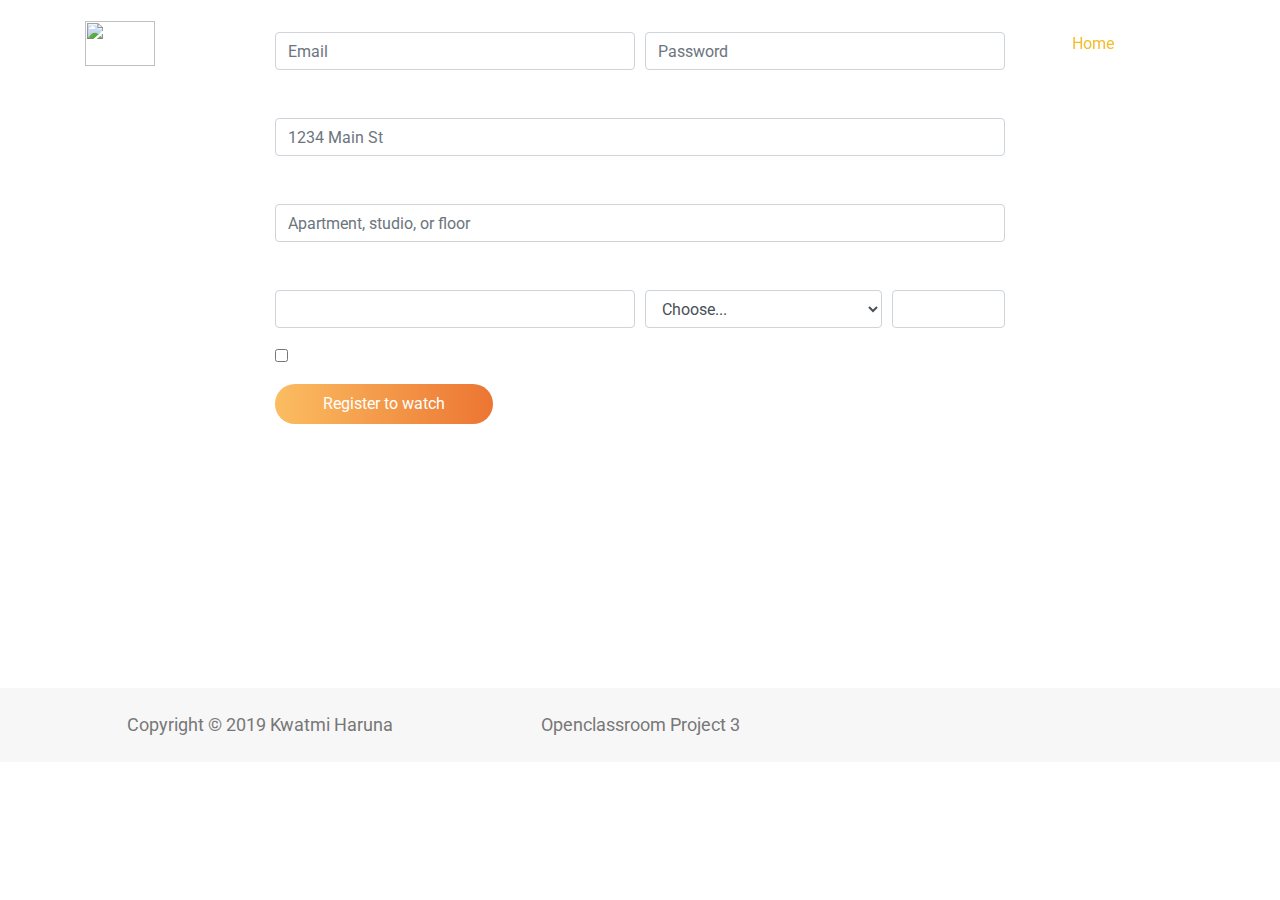
==== register.html @ fc24de19 "form and details" ====
<!DOCTYPE html>
<html>
<head>
	<title></title>
	<!-- css -->
	<link rel="stylesheet" href="https://stackpath.bootstrapcdn.com/bootstrap/4.3.1/css/bootstrap.min.css" integrity="sha384-ggOyR0iXCbMQv3Xipma34MD+dH/1fQ784/j6cY/iJTQUOhcWr7x9JvoRxT2MZw1T" crossorigin="anonymous">
	<!-- font -->
	<link rel="stylesheet" href="https://use.fontawesome.com/releases/v5.7.2/css/all.css" integrity="sha384-fnmOCqbTlWIlj8LyTjo7mOUStjsKC4pOpQbqyi7RrhN7udi9RwhKkMHpvLbHG9Sr" crossorigin="anonymous">
	<link href="https://fonts.googleapis.com/css?family=Roboto|Quicksand|Noto+Sans" rel="stylesheet">
	<!-- custom css  -->
	<link rel="stylesheet" type="text/css" href="css/style.css">
</head>
<body>
	<section class="header">
		<nav class="navbar navbar-expand-lg fixed-top navbar-light text-white  px-5 py-3">
			<div class="container nav-container">
  				<a class="navbar-brand header-logo" href="index.html"><img src="img/logo.png" alt=""></a>
  				<button class="navbar-toggler" type="button" data-toggle="collapse" data-target="#navbarNavAltMarkup" aria-controls="navbarNavAltMarkup" aria-expanded="false" aria-label="Toggle navigation">
  					<i class="fa fa-bars text-white"></i>
				</button>
			  	<div class="collapse navbar-collapse" id="navbarNavAltMarkup">
				    <div class="navbar-nav ml-auto">
				      <a class="nav-item nav-link active" href="index.html">Home <span class="sr-only">(current)</span></a>
				      <a class="nav-item nav-link" href="register.html">Register</a>
				     
				    
				    </div>
			  	</div>
			</div>
		</nav>
	</section>

	<!-- slider -->
	<section>
		<div class="container">
			<div class="row ">
				<div class="col-lg-8 col-md-12 col-sm-12 col-xs-12 mx-auto >
					<form class="">
				  <div class="form-row">
				    <div class="form-group col-md-6">
				      <label for="inputEmail4">Email</label>
				      <input type="email" class="form-control" id="inputEmail4" placeholder="Email">
				    </div>
				    <div class="form-group col-md-6">
				      <label for="inputPassword4">Password</label>
				      <input type="password" class="form-control" id="inputPassword4" placeholder="Password">
				    </div>
				  </div>
				  <div class="form-group">
				    <label for="inputAddress">Address</label>
				    <input type="text" class="form-control" id="inputAddress" placeholder="1234 Main St">
				  </div>
				  <div class="form-group">
				    <label for="inputAddress2">Address 2</label>
				    <input type="text" class="form-control" id="inputAddress2" placeholder="Apartment, studio, or floor">
				  </div>
				  <div class="form-row">
				    <div class="form-group col-md-6">
				      <label for="inputCity">City</label>
				      <input type="text" class="form-control" id="inputCity">
				    </div>
				    <div class="form-group col-md-4">
				      <label for="inputState">State</label>
				      <select id="inputState" class="form-control">
				        <option selected>Choose...</option>
				        <option>...</option>
				      </select>
				    </div>
				    <div class="form-group col-md-2">
				      <label for="inputZip">Zip</label>
				      <input type="text" class="form-control" id="inputZip">
				    </div>
				  </div>
				  <div class="form-group">
				    <div class="form-check">
				      <input class="form-check-input" type="checkbox" id="gridCheck">
				      <label class="form-check-label" for="gridCheck">
				        Check me out
				      </label>
				    </div>
				  </div>
  			 		<button type="button" class="btn btn-light btn-trailer px-5 py-2">Register to watch</button>
				</form>	
				</div>
			</div>
		</div>
	</section>
	<section>
		<div class="container ">
			<div class="row">
				<div class="col-lg-8 col-md-12 col-sm-12 col-xs-12 mx-auto ">
					<h1>
						About US 
					</h1>
					<p>
						Lorem ipsum dolor sit amet, odio lacinia scelerisque. Massa dapibus malesuada sollicitudin id eleifend, wisi volutpat eu ut facilisis sollicitudin nunc. Felis nec mauris felis et, metus est non, ipsum tortor id duis eros lectus, viverra nonummy eu sit neque est, scelerisque neque nec est pretium blandit. Faucibus quis nec pharetra. Phasellus suspendisse quisque, egestas vestibulum interdum ut nam imperdiet at, purus sapien gravida sed, proin nam ultricies. Praesent quam lobortis, sed maecenas wisi aliquam arcu, tellus arcu felis urna hendrerit labore, lorem vehicula sed lobortis vel leo. Libero turpis metus vel, at luctus maxime pellentesque dapibus arcu mauris, odio leo vel sodales diam nunc, in at risus. Sed suspendisse dolor.
					</p>
				</div>
				<div class="col-lg-4 col-md-12 col-sm-12 col-xs-12">
					<p>
						<h1>
						CONTACT US 
					</h1>
					<p>
						Lorem ipsum dolor sit amet, odio lacinia scelerisque. Massa dapibus malesuada sollicitudin id eleifend, wisi volutpat eu ut facilisis sollicitudin nunc. Felis nec mauris felis et, metus est non, ipsum tortor id duis eros lectus, viverra nonummy eu sit neque est, scelerisque neque nec est pretium blandit. 
					</p>
					</p>
				</div>
			</div>
		</div>
	</section>
	<!-- test -->
	<section>
		<footer>
				<div class="container py-3"	>
					<div class="row">
						<div class="col-lg-4 text-center  col-md-6 col-sm-6 col-xs-12 py-2">
							<p class="footer-text my-0">Copyright &copy; 2019 Kwatmi Haruna</p>
						</div>
						<div class="col-lg-4 text-center  col-md-6 col-sm-6 col-xs-12 py-2">
							<p class="footer-text my-0">Openclassroom Project 3 </p>
						</div>
						<div class="col-lg-4 text-center  col-md-12 col-sm-6 col-xs-12">
							<i class="fab fa-facebook-square footer-icon review"></i>
							<i class="fab fa-twitter-square footer-icon review"></i>
							<i class="fab fa-instagram footer-icon review"></i>
							
						</div>
					</div>
					
				</div>
		</footer>
	</section>




	<!-- js -->
	<script src="https://code.jquery.com/jquery-3.3.1.slim.min.js" integrity="sha384-q8i/X+965DzO0rT7abK41JStQIAqVgRVzpbzo5smXKp4YfRvH+8abtTE1Pi6jizo" crossorigin="anonymous"></script>
	<script src="https://cdnjs.cloudflare.com/ajax/libs/popper.js/1.14.7/umd/popper.min.js" integrity="sha384-UO2eT0CpHqdSJQ6hJty5KVphtPhzWj9WO1clHTMGa3JDZwrnQq4sF86dIHNDz0W1" crossorigin="anonymous"></script>
	<script src="https://stackpath.bootstrapcdn.com/bootstrap/4.3.1/js/bootstrap.min.js" integrity="sha384-JjSmVgyd0p3pXB1rRibZUAYoIIy6OrQ6VrjIEaFf/nJGzIxFDsf4x0xIM+B07jRM" crossorigin="anonymous"></script>

	<script type="text/javascript">
		 $(window).on("scroll", function() {
            if($(window).scrollTop()) {
                  $('.navbar').addClass('black');
            }

            else {
                  $('.navbar').removeClass('black');
            }
      })
	</script>


</body>
</html>
---- css/style.css ----
body  {
    height: 100%;
    font-family: Roboto;
    color: #fff;

}

/*navbar */
.header-logo img{
	width: 70px;
	height: 45px;
}

.navbar-toggler-icon{
  color: #fff;
}
.navbar-light .navbar-nav .nav-link {
    color: rgb(255, 255, 255);
}

.navbar-light .navbar-nav .nav-link:hover {
    color: rgb(255, 255, 255);
    
}

.navbar-light .navbar-nav .active>.nav-link, .navbar-light .navbar-nav .nav-link.active, .navbar-light .navbar-nav .nav-link.show, .navbar-light .navbar-nav .show>.nav-link {
    color: rgba(241, 181, 20, 0.9);
}
.navbar-light .navbar-nav .nav-link:focus, .navbar-light .navbar-nav .nav-link:hover {
    color: rgba(223, 130, 36, 0.92);
}
/*transparent navbar color*/
 .black{
	background-color: #000000d4;
	transition: 5s;
}
/*navbar toggle mobile bars*/
.fa-bars{

  font-size: 2.5em;
}
/*slider */

.carousel-item:after {
	content:"";
  display:block;
  position:absolute;
  top:0;
  bottom:0;
  left:0;
  right:0;
  
  background:rgba(0,0,0,0.57);

}

.carousel-indicators li {
  width: 10px;
  height: 10px;
  border-radius: 100%;
}


.carousel-caption {
  position: absolute;
  top: 50%;
  left: 40%;
  transform: translate(-50%, -50%);  
  z-index: 10;
  
  padding-top: 20px;
  
  padding-bottom: 20px;
  
  color: #fff;
  
  text-align: left;
  
  text-shadow: 0 1px 2px rgba(0, 0, 0, .6);

 
}

/*pg span on slider */
span {
	 text-align: center;
	 margin-top:  10px;
	 margin-bottom: 30px;
	    color: rgba(241, 181, 20, 0.9);

}

.btn-trailer {

	    border: none;
    background-image: linear-gradient(to right,#fbbd61,#ec7532);
    color: #fff;
    border-radius: 20px;
}

.head-caption{

	 font-family: Quicksand ;
	 font-weight: bold;


}


/*pg span style*/
.certificate{

	    font-size: 13px;
    font-weight: 700;
    line-height: 48px;
    display: inline-block;
    width: 48px;
    height: 48px;
    margin-right: 8px;
    transform: translateY(2px);
    text-align: center;
    color: #fff;
    border: solid 2px #fff;
    border-radius: 50%;
}


/*cards */

.tittle-txt{

      font-size: 18px;
    margin-bottom: 40px;
    letter-spacing: 1.7px;
    text-transform: uppercase;
    color: #ec7532;
}
.tittle-txt::after{
  position: absolute;
    right: auto;
    bottom: -1px;
    display: block;
    width: 125px;
    height: 4px;
    content: '';
    background-image: linear-gradient(to right,#fbbd61,#ec7532);
}

.overlay-bg{

  background:transparent;
  border: 2px solid #ec7532;
  width: 80px;
  height: 80px;
  position: absolute;
  top: 50%;
  left: 50%;
  transform: translate(-50%, -50%);  
  border-radius: 50%;
}
.overlay-bg:hover{

  background:#ec7532;
  width: 80px;
  height: 80px;
  position: absolute;
  top: 50%;
  left: 50%;
  transform: translate(-50%, -50%);  
  border-radius: 50%;
  
}

.fa-play{

 
  font-size: 2.5em;
   color: #fff;

}

.foverlay-bg:hover~ .fa-play{

 
  font-size: 2.5em;
   
    
}
/* rating */
.rating{

  font-size: 1em;
  color: #777;
}

.rating p{
    margin-top: 0.5rem;
    margin-bottom: 0.3rem;
    font-size: 1.2em;

}

/*review starts */
.review{
  color: #ec7532;

}

/*footer*/

footer  {
    display: block;
    background: #f7f7f7;
}
.footer-text{

  color: #777;
  font-size:  1.1em;
}

.footer-icon{
  font-size:  2.5em;
}


/*register*/
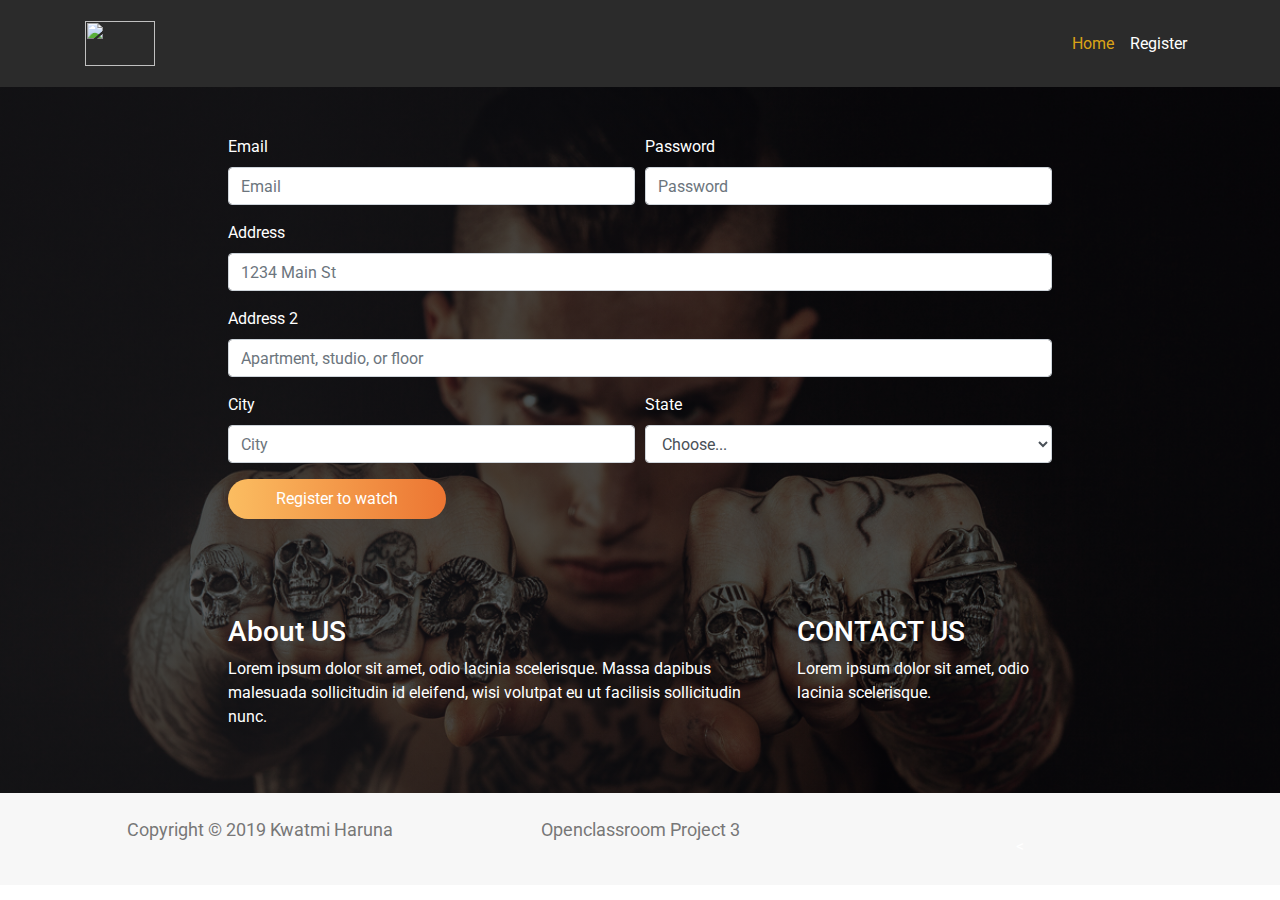
==== commit cde916af: "page styled" ====
--- a/register.html
+++ b/register.html
@@ -12,7 +12,7 @@
 </head>
 <body>
 	<section class="header">
-		<nav class="navbar navbar-expand-lg fixed-top navbar-light text-white  px-5 py-3">
+		<nav class="navbar navbar-expand-lg  navbar-light text-white black  px-5 py-3">
 			<div class="container nav-container">
   				<a class="navbar-brand header-logo" href="index.html"><img src="img/logo.png" alt=""></a>
   				<button class="navbar-toggler" type="button" data-toggle="collapse" data-target="#navbarNavAltMarkup" aria-controls="navbarNavAltMarkup" aria-expanded="false" aria-label="Toggle navigation">
@@ -30,62 +30,72 @@
 		</nav>
 	</section>
 
-	<!-- slider -->
+	<!-- form -->
 	<section>
-		<div class="container">
+		<div class="container-fluid bg">
 			<div class="row ">
-				<div class="col-lg-8 col-md-12 col-sm-12 col-xs-12 mx-auto >
+				<div class="col-lg-8 col-md-12 col-sm-12 col-xs-12 mx-auto py-5" >
 					<form class="">
-				  <div class="form-row">
-				    <div class="form-group col-md-6">
-				      <label for="inputEmail4">Email</label>
-				      <input type="email" class="form-control" id="inputEmail4" placeholder="Email">
-				    </div>
-				    <div class="form-group col-md-6">
-				      <label for="inputPassword4">Password</label>
-				      <input type="password" class="form-control" id="inputPassword4" placeholder="Password">
-				    </div>
-				  </div>
-				  <div class="form-group">
-				    <label for="inputAddress">Address</label>
-				    <input type="text" class="form-control" id="inputAddress" placeholder="1234 Main St">
-				  </div>
-				  <div class="form-group">
-				    <label for="inputAddress2">Address 2</label>
-				    <input type="text" class="form-control" id="inputAddress2" placeholder="Apartment, studio, or floor">
-				  </div>
-				  <div class="form-row">
-				    <div class="form-group col-md-6">
-				      <label for="inputCity">City</label>
-				      <input type="text" class="form-control" id="inputCity">
-				    </div>
-				    <div class="form-group col-md-4">
-				      <label for="inputState">State</label>
-				      <select id="inputState" class="form-control">
-				        <option selected>Choose...</option>
-				        <option>...</option>
-				      </select>
-				    </div>
-				    <div class="form-group col-md-2">
-				      <label for="inputZip">Zip</label>
-				      <input type="text" class="form-control" id="inputZip">
-				    </div>
-				  </div>
-				  <div class="form-group">
-				    <div class="form-check">
-				      <input class="form-check-input" type="checkbox" id="gridCheck">
-				      <label class="form-check-label" for="gridCheck">
-				        Check me out
-				      </label>
-				    </div>
-				  </div>
-  			 		<button type="button" class="btn btn-light btn-trailer px-5 py-2">Register to watch</button>
-				</form>	
+					  	<div class="form-row">
+						    <div class="form-group col-md-6">
+						      <label for="inputEmail4">Email</label>
+						      <input type="email" class="form-control" id="inputEmail4" placeholder="Email">
+						    </div>
+						    <div class="form-group col-md-6">
+						      <label for="inputPassword4">Password</label>
+						      <input type="password" class="form-control" id="inputPassword4" placeholder="Password">
+						    </div>
+					  	</div>
+					  	<div class="form-group">
+						    <label for="inputAddress">Address</label>
+						    <input type="text" class="form-control" id="inputAddress" placeholder="1234 Main St">
+					  	</div>
+					  	<div class="form-group">
+						    <label for="inputAddress2">Address 2</label>
+						    <input type="text" class="form-control" id="inputAddress2" placeholder="Apartment, studio, or floor">
+					  	</div>
+					  	<div class="form-row">
+						    <div class="form-group col-md-6">
+						      <label for="inputCity">City</label>
+						      <input type="text" class="form-control" id="inputCity" placeholder="City">
+						    </div>
+						    <div class="form-group col-md-6">
+						      <label for="inputState">State</label>
+						      <select id="inputState" class="form-control">
+						        <option selected>Choose...</option>
+						        <option>...</option>
+						      </select>
+						    </div>
+					  	</div>
+  			 			<div class="center justify-content-center">
+  			 				<button type="button" class="btn btn-light btn-trailer px-5 py-2">Register to watch</button>
+  			 			</div>
+  			 		</form>	
+				</div>
+				<div class="col-lg-8 col-md-12 col-sm-12 col-xs-12 mx-auto py-5" >
+					<div class="row">
+						<div class="col-lg-8 col-md-12 col-sm-12 col-xs-12  ">
+							<h3>
+								About US 
+							</h3>
+							<p>
+								Lorem ipsum dolor sit amet, odio lacinia scelerisque. Massa dapibus malesuada sollicitudin id eleifend, wisi volutpat eu ut facilisis sollicitudin nunc. 
+							</p>
+						</div>
+						<div class="col-lg-4 col-md-12 col-sm-12 col-xs-12">
+							<h3>
+								CONTACT US 
+							</h3>
+							<p>
+								Lorem ipsum dolor sit amet, odio lacinia scelerisque. 
+							</p>
+						</div>
+					</div>
 				</div>
 			</div>
 		</div>
 	</section>
-	<section>
+	<!-- <section>
 		<div class="container ">
 			<div class="row">
 				<div class="col-lg-8 col-md-12 col-sm-12 col-xs-12 mx-auto ">
@@ -108,7 +118,7 @@
 				</div>
 			</div>
 		</div>
-	</section>
+	</section>  -->
 	<!-- test -->
 	<section>
 		<footer>
@@ -121,9 +131,9 @@
 							<p class="footer-text my-0">Openclassroom Project 3 </p>
 						</div>
 						<div class="col-lg-4 text-center  col-md-12 col-sm-6 col-xs-12">
-							<i class="fab fa-facebook-square footer-icon review"></i>
-							<i class="fab fa-twitter-square footer-icon review"></i>
-							<i class="fab fa-instagram footer-icon review"></i>
+							<a href="https://facebook.com" title="" target="blank"><i class="fab fa-facebook-square footer-icon review"></i></a>
+							<a href="https://twitter.com" title="" target="blank"><i class="fab fa-twitter-square footer-icon review"></i></a>
+							<<a href="https://instagram.com" title="" target="blank"><i class="fab fa-instagram footer-icon review"></i></a>
 							
 						</div>
 					</div>
@@ -140,18 +150,7 @@
 	<script src="https://cdnjs.cloudflare.com/ajax/libs/popper.js/1.14.7/umd/popper.min.js" integrity="sha384-UO2eT0CpHqdSJQ6hJty5KVphtPhzWj9WO1clHTMGa3JDZwrnQq4sF86dIHNDz0W1" crossorigin="anonymous"></script>
 	<script src="https://stackpath.bootstrapcdn.com/bootstrap/4.3.1/js/bootstrap.min.js" integrity="sha384-JjSmVgyd0p3pXB1rRibZUAYoIIy6OrQ6VrjIEaFf/nJGzIxFDsf4x0xIM+B07jRM" crossorigin="anonymous"></script>
 
-	<script type="text/javascript">
-		 $(window).on("scroll", function() {
-            if($(window).scrollTop()) {
-                  $('.navbar').addClass('black');
-            }
-
-            else {
-                  $('.navbar').removeClass('black');
-            }
-      })
-	</script>
-
+	
 
 </body>
 </html>--- a/css/style.css
+++ b/css/style.css
@@ -224,3 +224,14 @@
 
 
 /*register*/
+.bg{
+
+      background: linear-gradient(90deg, rgba(18, 18, 19, 0.69) 23%, rgba(0, 0, 0, 0.61) 69%), url(../img/hero-2.jpg) no-repeat;
+    position: cover;
+    background-size: cover;
+    height: 100%;
+    width: 100%;
+    /* background-repeat: no-repeat; */
+    background-size: cover;
+    background-repeat: no-repeat;
+}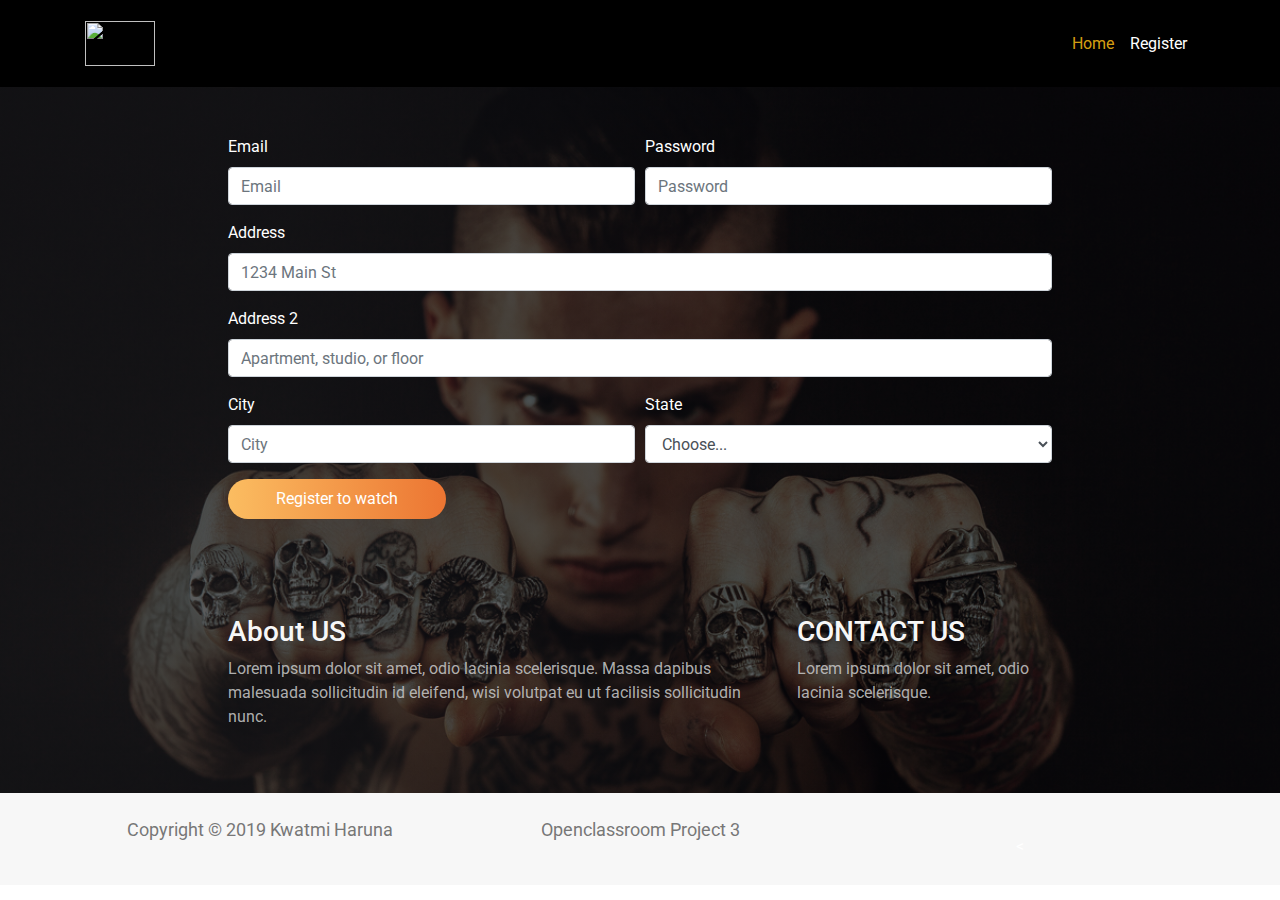
==== commit 8243394b: "page text styled" ====
--- a/register.html
+++ b/register.html
@@ -12,7 +12,7 @@
 </head>
 <body>
 	<section class="header">
-		<nav class="navbar navbar-expand-lg  navbar-light text-white black  px-5 py-3">
+		<nav class="navbar navbar-expand-lg  navbar-light text-white black-add  px-5 py-3">
 			<div class="container nav-container">
   				<a class="navbar-brand header-logo" href="index.html"><img src="img/logo.png" alt=""></a>
   				<button class="navbar-toggler" type="button" data-toggle="collapse" data-target="#navbarNavAltMarkup" aria-controls="navbarNavAltMarkup" aria-expanded="false" aria-label="Toggle navigation">
@@ -75,18 +75,18 @@
 				<div class="col-lg-8 col-md-12 col-sm-12 col-xs-12 mx-auto py-5" >
 					<div class="row">
 						<div class="col-lg-8 col-md-12 col-sm-12 col-xs-12  ">
-							<h3>
+							<h3  class="contact-header">
 								About US 
 							</h3>
-							<p>
+							<p class="contact-text">
 								Lorem ipsum dolor sit amet, odio lacinia scelerisque. Massa dapibus malesuada sollicitudin id eleifend, wisi volutpat eu ut facilisis sollicitudin nunc. 
 							</p>
 						</div>
 						<div class="col-lg-4 col-md-12 col-sm-12 col-xs-12">
-							<h3>
+							<h3 class="contact-header">
 								CONTACT US 
 							</h3>
-							<p>
+							<p class="contact-text">
 								Lorem ipsum dolor sit amet, odio lacinia scelerisque. 
 							</p>
 						</div>
@@ -95,30 +95,6 @@
 			</div>
 		</div>
 	</section>
-	<!-- <section>
-		<div class="container ">
-			<div class="row">
-				<div class="col-lg-8 col-md-12 col-sm-12 col-xs-12 mx-auto ">
-					<h1>
-						About US 
-					</h1>
-					<p>
-						Lorem ipsum dolor sit amet, odio lacinia scelerisque. Massa dapibus malesuada sollicitudin id eleifend, wisi volutpat eu ut facilisis sollicitudin nunc. Felis nec mauris felis et, metus est non, ipsum tortor id duis eros lectus, viverra nonummy eu sit neque est, scelerisque neque nec est pretium blandit. Faucibus quis nec pharetra. Phasellus suspendisse quisque, egestas vestibulum interdum ut nam imperdiet at, purus sapien gravida sed, proin nam ultricies. Praesent quam lobortis, sed maecenas wisi aliquam arcu, tellus arcu felis urna hendrerit labore, lorem vehicula sed lobortis vel leo. Libero turpis metus vel, at luctus maxime pellentesque dapibus arcu mauris, odio leo vel sodales diam nunc, in at risus. Sed suspendisse dolor.
-					</p>
-				</div>
-				<div class="col-lg-4 col-md-12 col-sm-12 col-xs-12">
-					<p>
-						<h1>
-						CONTACT US 
-					</h1>
-					<p>
-						Lorem ipsum dolor sit amet, odio lacinia scelerisque. Massa dapibus malesuada sollicitudin id eleifend, wisi volutpat eu ut facilisis sollicitudin nunc. Felis nec mauris felis et, metus est non, ipsum tortor id duis eros lectus, viverra nonummy eu sit neque est, scelerisque neque nec est pretium blandit. 
-					</p>
-					</p>
-				</div>
-			</div>
-		</div>
-	</section>  -->
 	<!-- test -->
 	<section>
 		<footer>
--- a/css/style.css
+++ b/css/style.css
@@ -33,6 +33,10 @@
  .black{
 	background-color: #000000d4;
 	transition: 5s;
+}
+.black-add{
+  background-color: #000;
+  transition: 5s;
 }
 /*navbar toggle mobile bars*/
 .fa-bars{
@@ -234,4 +238,12 @@
     /* background-repeat: no-repeat; */
     background-size: cover;
     background-repeat: no-repeat;
+}
+
+.contact-text{
+
+  color: #c4c4c4e3;
+}
+.contact-header{
+  color: #f7f7f7;
 }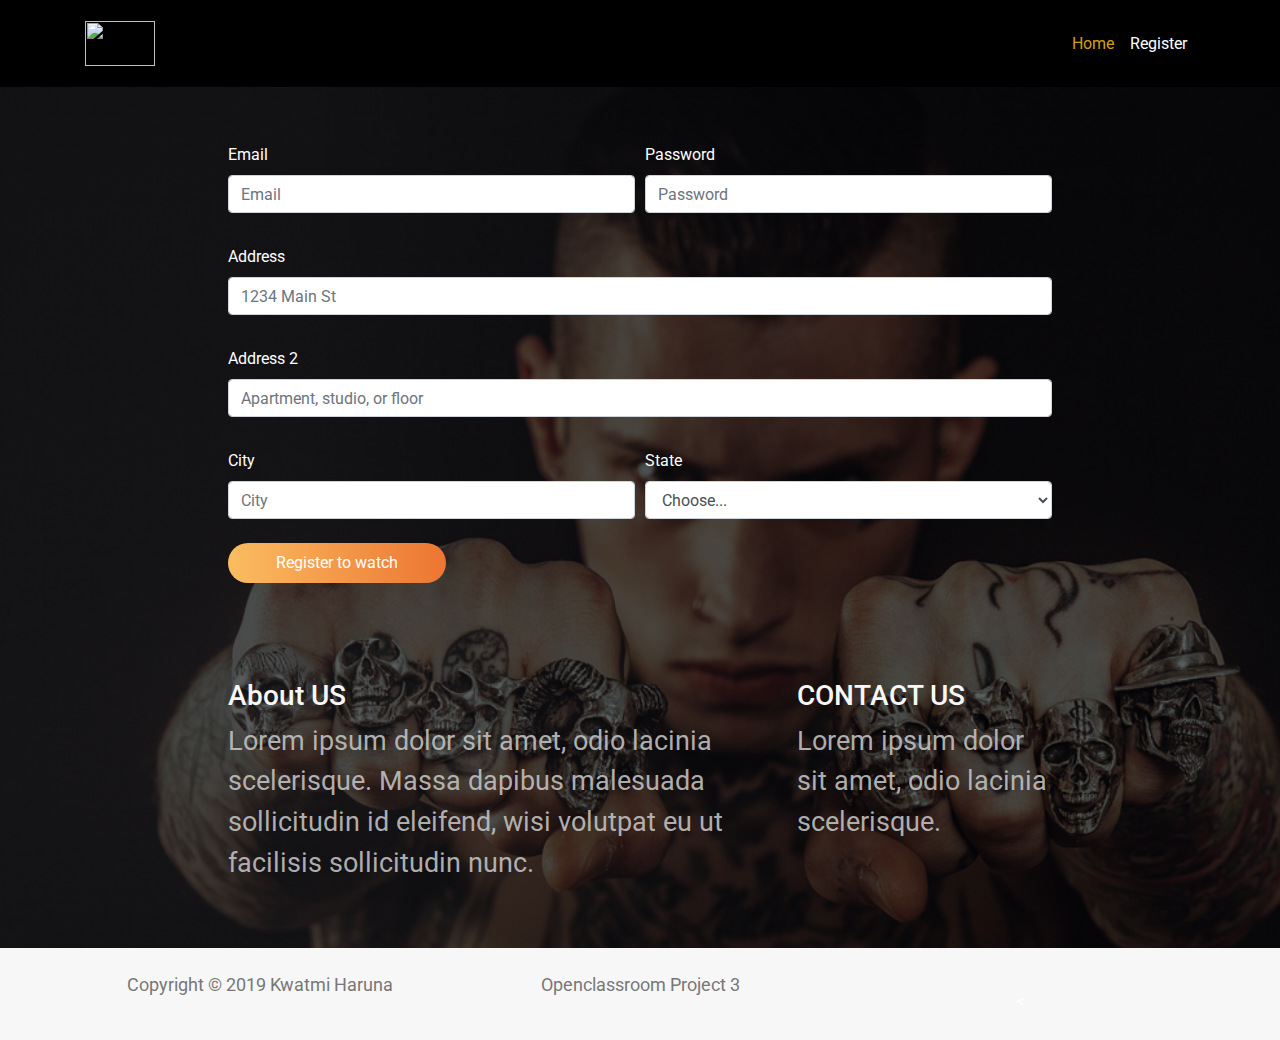
==== commit 5eac82d8: "clean up" ====
--- a/register.html
+++ b/register.html
@@ -37,29 +37,29 @@
 				<div class="col-lg-8 col-md-12 col-sm-12 col-xs-12 mx-auto py-5" >
 					<form class="">
 					  	<div class="form-row">
-						    <div class="form-group col-md-6">
+						    <div class="form-group col-md-12 col-lg-6 py-2">
 						      <label for="inputEmail4">Email</label>
 						      <input type="email" class="form-control" id="inputEmail4" placeholder="Email">
 						    </div>
-						    <div class="form-group col-md-6">
+						    <div class="form-group col-lg-6 col-md-12 py-2">
 						      <label for="inputPassword4">Password</label>
 						      <input type="password" class="form-control" id="inputPassword4" placeholder="Password">
 						    </div>
 					  	</div>
-					  	<div class="form-group">
+					  	<div class="form-group py-2">
 						    <label for="inputAddress">Address</label>
 						    <input type="text" class="form-control" id="inputAddress" placeholder="1234 Main St">
 					  	</div>
-					  	<div class="form-group">
+					  	<div class="form-group py-2">
 						    <label for="inputAddress2">Address 2</label>
 						    <input type="text" class="form-control" id="inputAddress2" placeholder="Apartment, studio, or floor">
 					  	</div>
 					  	<div class="form-row">
-						    <div class="form-group col-md-6">
+						    <div class="form-group col-lg-6 col-md-12 py-2">
 						      <label for="inputCity">City</label>
 						      <input type="text" class="form-control" id="inputCity" placeholder="City">
 						    </div>
-						    <div class="form-group col-md-6">
+						    <div class="form-group col-lg-6 col-md-12 py-2">
 						      <label for="inputState">State</label>
 						      <select id="inputState" class="form-control">
 						        <option selected>Choose...</option>
--- a/css/style.css
+++ b/css/style.css
@@ -243,6 +243,7 @@
 .contact-text{
 
   color: #c4c4c4e3;
+  font-size: 1.7em;
 }
 .contact-header{
   color: #f7f7f7;
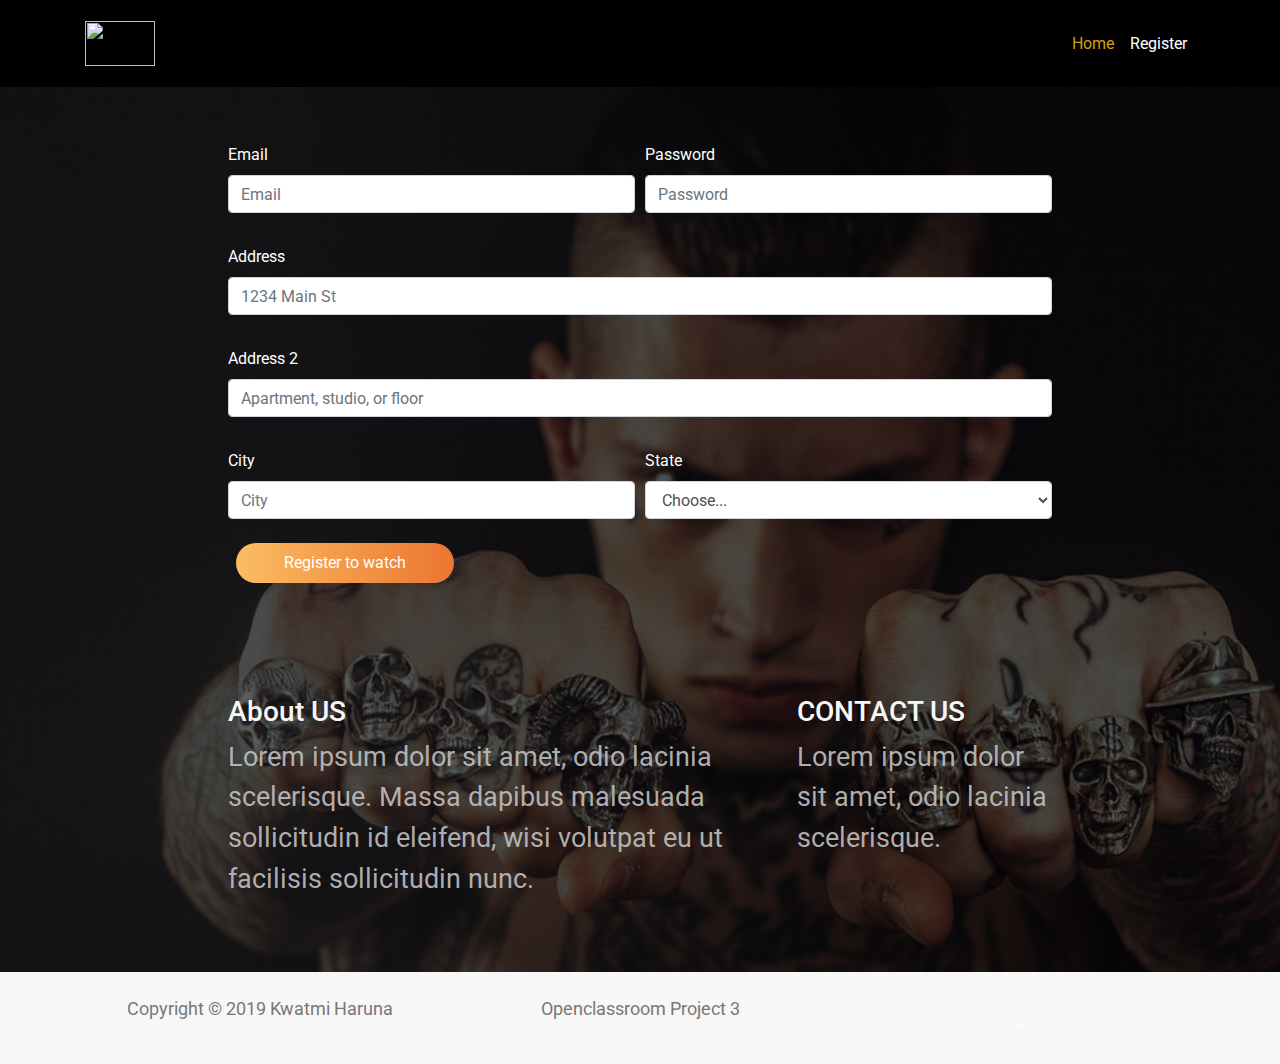
==== commit 71b23d69: "Update register.html" ====
--- a/register.html
+++ b/register.html
@@ -68,22 +68,22 @@
 						    </div>
 					  	</div>
   			 			<div class="center justify-content-center">
-  			 				<button type="button" class="btn btn-light btn-trailer px-5 py-2">Register to watch</button>
+  			 				<button type="button" class="btn btn-light btn-trailer px-5 py-2 mx-2">Register to watch</button>
   			 			</div>
   			 		</form>	
 				</div>
 				<div class="col-lg-8 col-md-12 col-sm-12 col-xs-12 mx-auto py-5" >
 					<div class="row">
-						<div class="col-lg-8 col-md-12 col-sm-12 col-xs-12  ">
-							<h3  class="contact-header">
+						<div class="col-lg-8 col-md-12 col-sm-12 col-xs-12 py-2 ">
+							<h3  class="contact-header my-2">
 								About US 
 							</h3>
 							<p class="contact-text">
 								Lorem ipsum dolor sit amet, odio lacinia scelerisque. Massa dapibus malesuada sollicitudin id eleifend, wisi volutpat eu ut facilisis sollicitudin nunc. 
 							</p>
 						</div>
-						<div class="col-lg-4 col-md-12 col-sm-12 col-xs-12">
-							<h3 class="contact-header">
+						<div class="col-lg-4 col-md-12 col-sm-12 col-xs-12 py-2">
+							<h3 class="contact-header my-2">
 								CONTACT US 
 							</h3>
 							<p class="contact-text">
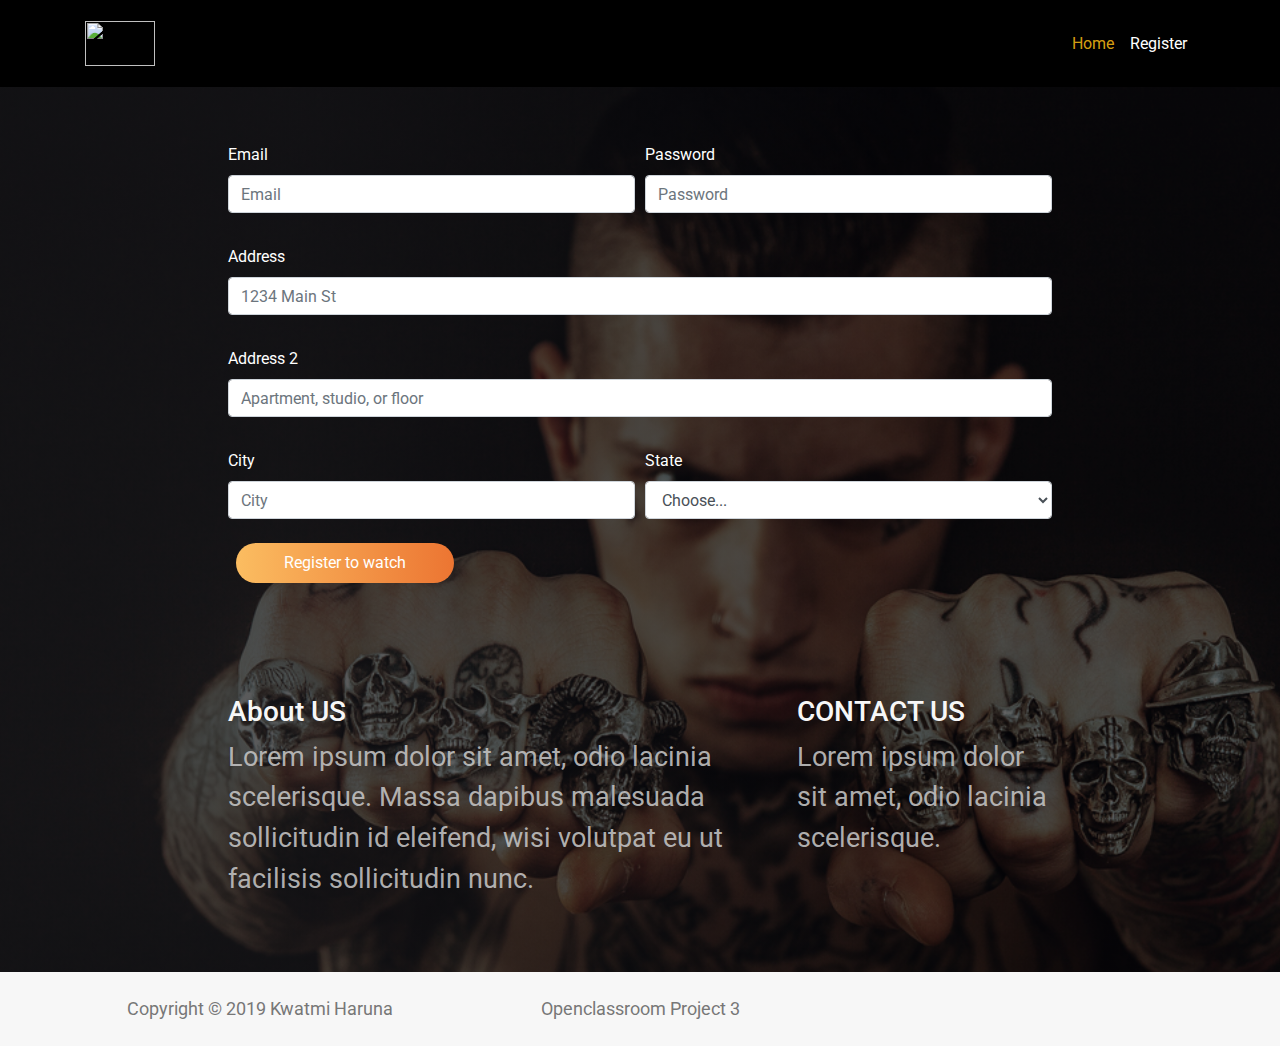
==== commit 9a68a0be: "footer icon links" ====
--- a/register.html
+++ b/register.html
@@ -109,7 +109,7 @@
 						<div class="col-lg-4 text-center  col-md-12 col-sm-6 col-xs-12">
 							<a href="https://facebook.com" title="" target="blank"><i class="fab fa-facebook-square footer-icon review"></i></a>
 							<a href="https://twitter.com" title="" target="blank"><i class="fab fa-twitter-square footer-icon review"></i></a>
-							<<a href="https://instagram.com" title="" target="blank"><i class="fab fa-instagram footer-icon review"></i></a>
+							<a href="https://instagram.com" title="" target="blank"><i class="fab fa-instagram footer-icon review"></i></a>
 							
 						</div>
 					</div>
